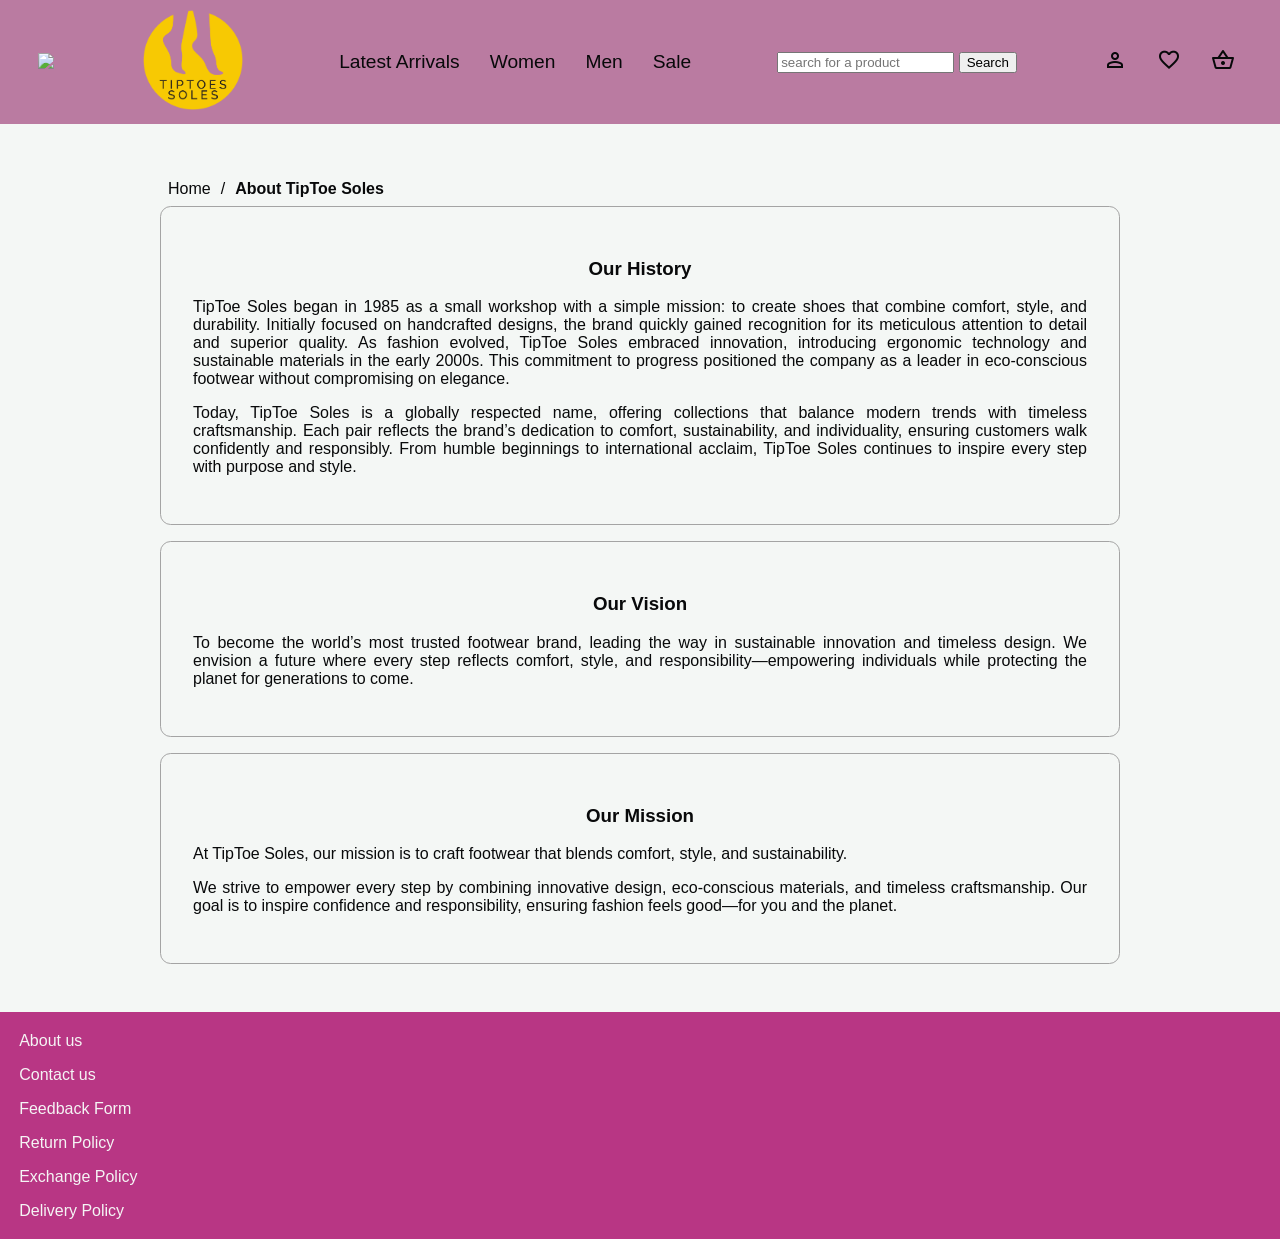
==== about.html @ 6c5469e6 "updated on 1/12" ====
<!DOCTYPE html>
<html lang="en">
<!-- in the head is metadata used by the browser -->

<head>
    <title>About Tiptoe Soles</title>
    <link rel="stylesheet" href="styles.css">
    <link rel="stylesheet" href="responsive.css">
    <link rel="icon" href="images/home-solid (2).png">
    <meta charset="UTF-8">
    <meta name="keywords" content="html,css">
    <meta name="viewport" content="width=device-width,initial-scale=1">
    <!-- icons -->
    <!-- <link rel="stylesheet"
        href="https://fonts.googleapis.com/css2?family=Material+Symbols+Outlined:opsz,wght,FILL,GRAD@48,400,0,0&icon_names=person" /> -->
    <link rel="stylesheet"
        href="https://fonts.googleapis.com/css2?family=Material+Symbols+Outlined:opsz,wght,FILL,GRAD@48,400,0,0&icon_names=favorite,person,shopping_basket" />
    <link rel="stylesheet" href="https://cdnjs.cloudflare.com/ajax/libs/font-awesome/7.0.1/css/all.min.css" integrity="sha512-2SwdPD6INVrV/lHTZbO2nodKhrnDdJK9/kg2XD1r9uGqPo1cUbujc+IYdlYdEErWNu69gVcYgdxlmVmzTWnetw==" crossorigin="anonymous" referrerpolicy="no-referrer" />
    <script src="script.js"></script>
</head>

<body>
    <header class="page-header">
        <button class="nav-button">
            <img src="images/menu_48dp_0000F5_FILL0_wght400_GRAD0_opsz48.svg">
        </button>
        <a href="index.html">
            <img class="logo" src="images/TipToe_Soles_Logo_colour.png">
        </a>
        <nav class="navigation" id="categories">
            <a href="lastestarrivals.html">Latest Arrivals</a>
            <a href="women.html">Women</a>
            <a href="men.html">Men</a>
            <a href="sale.html">Sale</a>
        </nav>
        <form id="search">
            <input type="search" placeholder="search for a product" id="keywords" name="keywords">
            <button type="submit">Search</button>
        </form>
        <nav class="navigation" id="user">
            <a href="account.html">
                <!-- Account -->
                <span class="material-symbols-outlined">
                    person
                </span>
            </a>
            <a href="wishlist.html">
                <!-- Wishlist -->
                <span class="material-symbols-outlined">
                    favorite
                </span>
            </a>
            <a href="cart.html">
                <!-- Car1   q```    t -->
                <span class="material-symbols-outlined">
                    shopping_basket
                </span>
            </a>
        </nav>
    </header>
    <div class="contact-banner"></div>
    <!-- content -->
    <main class="content">
        <nav class="breadcrumbs">
            <a href="/">Home</a>
            <span class="separator">/</span>
            <span class="active">About TipToe Soles</span>
        </nav>
        <div class="card-container">
            <div class="card">
                <div class="card-content"> 
                    <h3>Our History</h3>
                    <p>TipToe Soles began in 1985 as a small workshop with a simple mission: to create shoes that combine comfort, style, and durability. Initially focused on handcrafted designs, the brand quickly gained recognition for its meticulous attention to detail and superior quality. As fashion evolved, TipToe Soles embraced innovation, introducing ergonomic technology and sustainable materials in the early 2000s. This commitment to progress positioned the company as a leader in eco-conscious footwear without compromising on elegance.</p> 
                    <p>Today, TipToe Soles is a globally respected name, offering collections that balance modern trends with timeless craftsmanship. Each pair reflects the brand’s dedication to comfort, sustainability, and individuality, ensuring customers walk confidently and responsibly. From humble beginnings to international acclaim, TipToe Soles continues to inspire every step with purpose and style.</p>
                </div>
            </div>
            <div class="card">
                <div class="card-content">
                    <h3>Our Vision</h3>
                    <p>To become the world’s most trusted footwear brand, leading the way in sustainable innovation and timeless design. We envision a future where every step reflects comfort, style, and responsibility—empowering individuals while protecting the planet for generations to come.</p>
                </div>
            </div>
            <div class="card">
                <div class="card-content">
                    <h3>Our Mission</h3>
                    <p>At TipToe Soles, our mission is to craft footwear that blends comfort, style, and sustainability.</p>
                    <p>We strive to empower every step by combining innovative design, eco-conscious materials, and timeless craftsmanship. Our goal is to inspire confidence and responsibility, ensuring fashion feels good—for you and the planet.</p>
                </div>
            </div>
        </div>
    </main>
    <footer class="footer">
        <nav class="footer-menu">
            <a href="about.html">About us</a>
            <a href="contact.html">Contact us</a>
            <a href="feedback.html">Feedback Form</a>
            <a href="return.html">Return Policy</a>
            <a href="exchange.html">Exchange Policy</a>
            <a href="delivery.html">Delivery Policy</a>
        </nav>
        <nav class="social">
            <a href="https://facebook.com"><i class="fa-brands fa-square-facebook"></i></a>
            <a href="https//instagram.com"><i class="fa-brands fa-square-instagram"></a>
            <a href="https//tiktok.com"><i class="fa-brands fa-tiktok"></i></a>
        </nav>
    </footer>
</body>

</html>
---- styles.css ----
body {
    background-color: #F4F7F5;
    color: #08090A;
    margin: 0px;
    font-family: Arial, Helvetica, sans-serif;
    min-height: 100vh;
    display: grid;
    grid-template-rows: auto auto 1fr auto;
}
.logo {
    max-width: 100px;
    min-width: 60px;
    padding: 10px;
}
.page-header {
    background-color:#BA7BA1;
    display: flex;
    flex-direction: row;
    justify-content: space-between;
    align-items: center;
    flex-wrap: wrap;
    padding-left: 30px;
    padding-right: 30px;
}
.navigation a {
    color: #08090A;
    text-decoration: none;
    padding: 15px;
    font-size: 120%;
}
.navigation {
    display: flex;
}
nav a:hover {
    font-weight: bold;
}
.nav-button {
    background-color: transparent;
    border-color: transparent;
}

.banner {
    background-color: #5b0881;
    color: #f5efef;
    display: flex;
    flex-direction: column;
    min-height: 50vh;
    justify-content: center;
    align-items: center;
    padding: 0.6em;
}
.banner h2 {
    font-size: 6em;
    text-align: center;
}
.banner button {
    background-color: yellow;
    padding: 0.8em;
    min-width: 12em;
    border:1px white solid;
    border-radius: 5pt;
    font-size: 1.5rem;
}
.card-container {
    display: flex;
    flex-wrap: wrap;
    flex-direction: row;
    gap: 1em;
}
.card img {
    max-width: 100%;
    aspect-ratio: 4/3;
    object-fit: cover;
    object-position: center;
}
.card-content {
    padding: 2em;
    text-align: center;
    box-sizing: border-box;
}
.card-content p {
    text-align: justify;
}
.card {
    border: 1px solid #a4a4a4;
    border-radius: 8pt;
    overflow: hidden;
    min-width: 300px;
}
.card button {
    min-width: 100%;
    background-color: rgb(140, 140, 218);
    padding: 0.5em;
    border: 1px solid #666666;
}
.content {
    margin-top: 3em;
    margin-left: 10em;
    margin-right: 10em;
    margin-bottom: 3em;
}
.banner2 {
    display: flex;
    flex-direction: column;
    justify-content: center;
    align-items: center;
    padding: 1em;
    margin-top: 1.5em;
    margin-bottom: 1.5em;
    background: linear-gradient( to bottom right, purple , yellow);
}
.banner2 h2 {
    font-size: 2.5em;
}
.banner2 h3 {
    font-size: 1.5em;
}
.banner2 button {
  font-size: 2rem;
  background-color: aqua;  
  border-radius: 5pt;
}
.footer {
    display: flex;
    flex-flow: row wrap;
    justify-content: space-between;
    background-color:#b83684;
    min-height: 20vh;
    padding: 1.2em;
}
.footer-menu {
    display:flex;
    flex-direction: column;
    gap: 1em;
}
.footer-menu a, .social a {
    color: whitesmoke;
    text-decoration: none;
}
.social {
    display: flex;
    flex-direction: row;
    gap: 1.5em;
}
.social a {
    font-size: 1.6em;
}
#contact{
    display: flex;
    flex-direction: column;
    max-width: 500px;
    margin-left: auto;
    margin-right: auto;
    gap: 5px;
}
#contact input, #contact textarea {
    margin-bottom: 1em;
    padding: 5px;
}
.buttons{
    display: flex;
    flex-direction: row;
    justify-content: space-between;
}
.buttons > button {
    min-width: 100px;
}
#map {
    width: 100%;
    aspect-ratio: 4/3;
}
.breadcrumbs {
    display: flex;
    flex-direction: row;
    padding: 0.5em;
    gap: 10px;
}
.breadcrumbs a {
     text-decoration: none;
     color:#08090A;
}
.breadcrumbs .active {
    font-weight: bold;
}
.form {
    min-width: 100%;
}
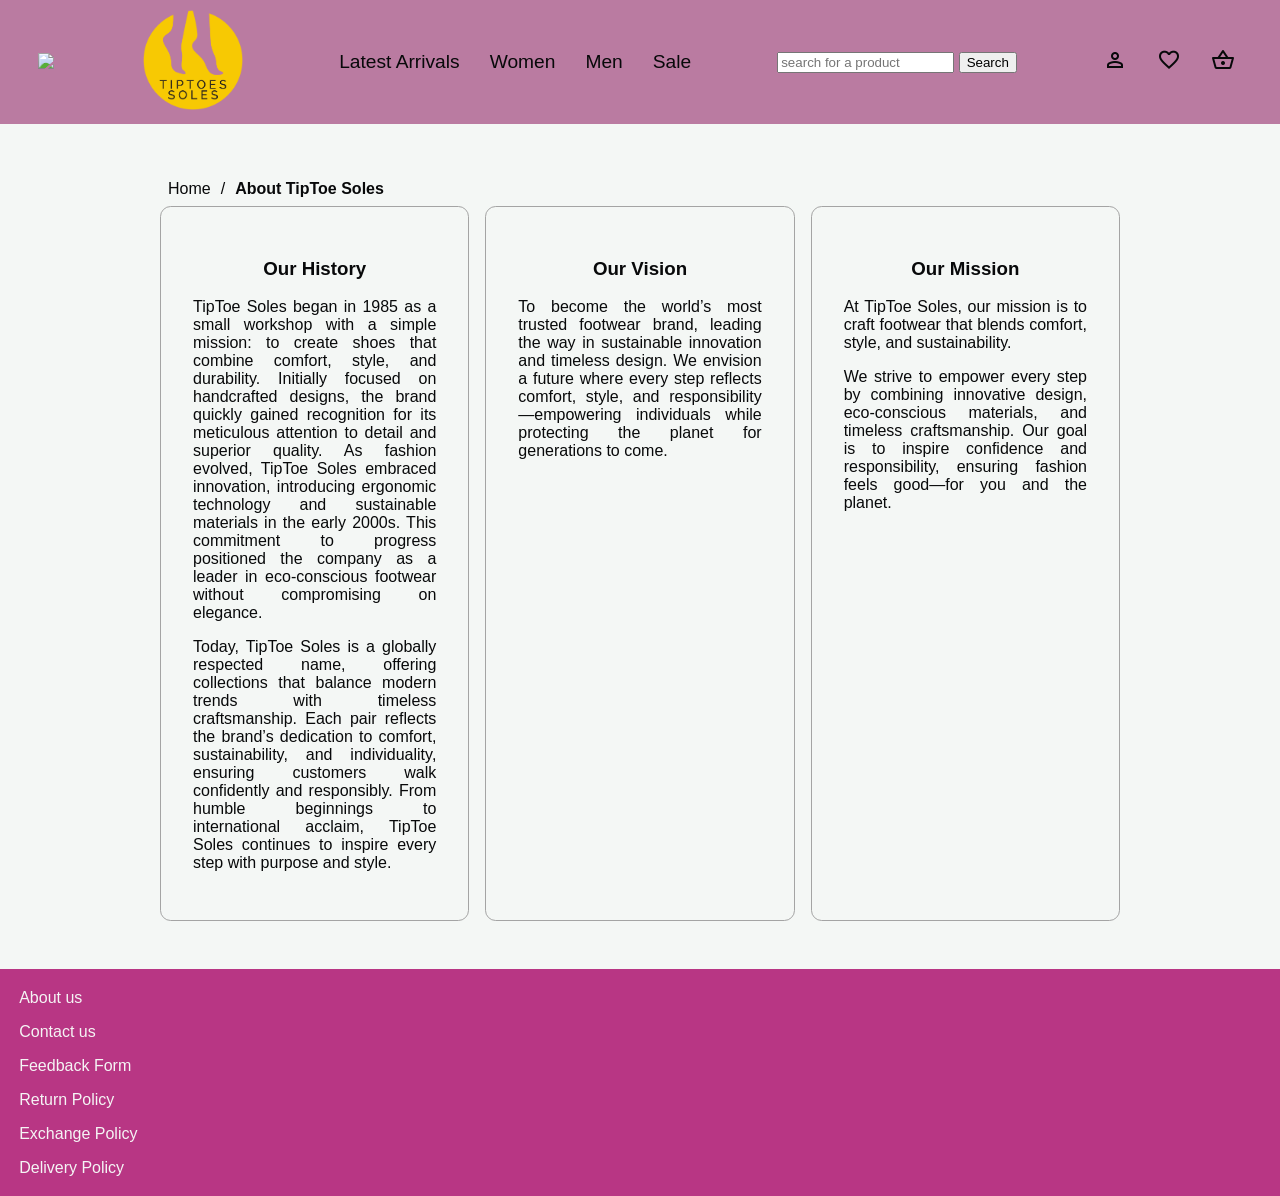
==== commit dbcc60f5: "updated on 2/12/25" ====
--- a/about.html
+++ b/about.html
@@ -15,7 +15,9 @@
         href="https://fonts.googleapis.com/css2?family=Material+Symbols+Outlined:opsz,wght,FILL,GRAD@48,400,0,0&icon_names=person" /> -->
     <link rel="stylesheet"
         href="https://fonts.googleapis.com/css2?family=Material+Symbols+Outlined:opsz,wght,FILL,GRAD@48,400,0,0&icon_names=favorite,person,shopping_basket" />
-    <link rel="stylesheet" href="https://cdnjs.cloudflare.com/ajax/libs/font-awesome/7.0.1/css/all.min.css" integrity="sha512-2SwdPD6INVrV/lHTZbO2nodKhrnDdJK9/kg2XD1r9uGqPo1cUbujc+IYdlYdEErWNu69gVcYgdxlmVmzTWnetw==" crossorigin="anonymous" referrerpolicy="no-referrer" />
+     <link rel="stylesheet" href="https://cdnjs.cloudflare.com/ajax/libs/font-awesome/7.0.1/css/all.min.css"
+        integrity="sha512-2SwdPD6INVrV/lHTZbO2nodKhrnDdJK9/kg2XD1r9uGqPo1cUbujc+IYdlYdEErWNu69gVcYgdxlmVmzTWnetw=="
+        crossorigin="anonymous" referrerpolicy="no-referrer" />
     <script src="script.js"></script>
 </head>
 
@@ -70,21 +72,35 @@
             <div class="card">
                 <div class="card-content"> 
                     <h3>Our History</h3>
-                    <p>TipToe Soles began in 1985 as a small workshop with a simple mission: to create shoes that combine comfort, style, and durability. Initially focused on handcrafted designs, the brand quickly gained recognition for its meticulous attention to detail and superior quality. As fashion evolved, TipToe Soles embraced innovation, introducing ergonomic technology and sustainable materials in the early 2000s. This commitment to progress positioned the company as a leader in eco-conscious footwear without compromising on elegance.</p> 
-                    <p>Today, TipToe Soles is a globally respected name, offering collections that balance modern trends with timeless craftsmanship. Each pair reflects the brand’s dedication to comfort, sustainability, and individuality, ensuring customers walk confidently and responsibly. From humble beginnings to international acclaim, TipToe Soles continues to inspire every step with purpose and style.</p>
+                    <p>TipToe Soles began in 1985 as a small workshop with a simple mission: to create shoes that
+                        combine comfort, style, and durability. Initially focused on handcrafted designs, the brand
+                        quickly gained recognition for its meticulous attention to detail and superior quality. As
+                        fashion evolved, TipToe Soles embraced innovation, introducing ergonomic technology and
+                        sustainable materials in the early 2000s. This commitment to progress positioned the company as
+                        a leader in eco-conscious footwear without compromising on elegance.</p>
+                    <p>Today, TipToe Soles is a globally respected name, offering collections that balance modern trends
+                        with timeless craftsmanship. Each pair reflects the brand’s dedication to comfort,
+                        sustainability, and individuality, ensuring customers walk confidently and responsibly. From
+                        humble beginnings to international acclaim, TipToe Soles continues to inspire every step with
+                        purpose and style.</p>   
                 </div>
             </div>
             <div class="card">
                 <div class="card-content">
                     <h3>Our Vision</h3>
-                    <p>To become the world’s most trusted footwear brand, leading the way in sustainable innovation and timeless design. We envision a future where every step reflects comfort, style, and responsibility—empowering individuals while protecting the planet for generations to come.</p>
+                    <p>To become the world’s most trusted footwear brand, leading the way in sustainable innovation and
+                        timeless design. We envision a future where every step reflects comfort, style, and
+                        responsibility—empowering individuals while protecting the planet for generations to come.</p>
                 </div>
             </div>
             <div class="card">
                 <div class="card-content">
                     <h3>Our Mission</h3>
-                    <p>At TipToe Soles, our mission is to craft footwear that blends comfort, style, and sustainability.</p>
-                    <p>We strive to empower every step by combining innovative design, eco-conscious materials, and timeless craftsmanship. Our goal is to inspire confidence and responsibility, ensuring fashion feels good—for you and the planet.</p>
+                    <p>At TipToe Soles, our mission is to craft footwear that blends comfort, style, and sustainability.
+                    </p>
+                    <p>We strive to empower every step by combining innovative design, eco-conscious materials, and
+                        timeless craftsmanship. Our goal is to inspire confidence and responsibility, ensuring fashion
+                        feels good—for you and the planet.</p>
                 </div>
             </div>
         </div>
@@ -99,9 +115,15 @@
             <a href="delivery.html">Delivery Policy</a>
         </nav>
         <nav class="social">
-            <a href="https://facebook.com"><i class="fa-brands fa-square-facebook"></i></a>
-            <a href="https//instagram.com"><i class="fa-brands fa-square-instagram"></a>
-            <a href="https//tiktok.com"><i class="fa-brands fa-tiktok"></i></a>
+             <a href="https://facebook.com">
+                <i class="fa-brands fa-square-facebook"></i>
+            </a>
+            <a href="https//instagram.com">
+                <i class="fa-brands fa-square-instagram"></i>
+            </a>
+            <a href="https//tiktok.com">
+                <i class="fa-brands fa-tiktok"></i>
+            </a>
         </nav>
     </footer>
 </body>
--- a/styles.css
+++ b/styles.css
@@ -66,6 +66,8 @@
     flex-wrap: wrap;
     flex-direction: row;
     gap: 1em;
+    justify-content: space-between;
+    flex-wrap: wrap;
 }
 .card img {
     max-width: 100%;
@@ -85,13 +87,16 @@
     border: 1px solid #a4a4a4;
     border-radius: 8pt;
     overflow: hidden;
-    min-width: 300px;
+    flex: 1;
 }
 .card button {
     min-width: 100%;
     background-color: rgb(140, 140, 218);
     padding: 0.5em;
     border: 1px solid #666666;
+}
+.form {
+    min-width: 100%;
 }
 .content {
     margin-top: 3em;
